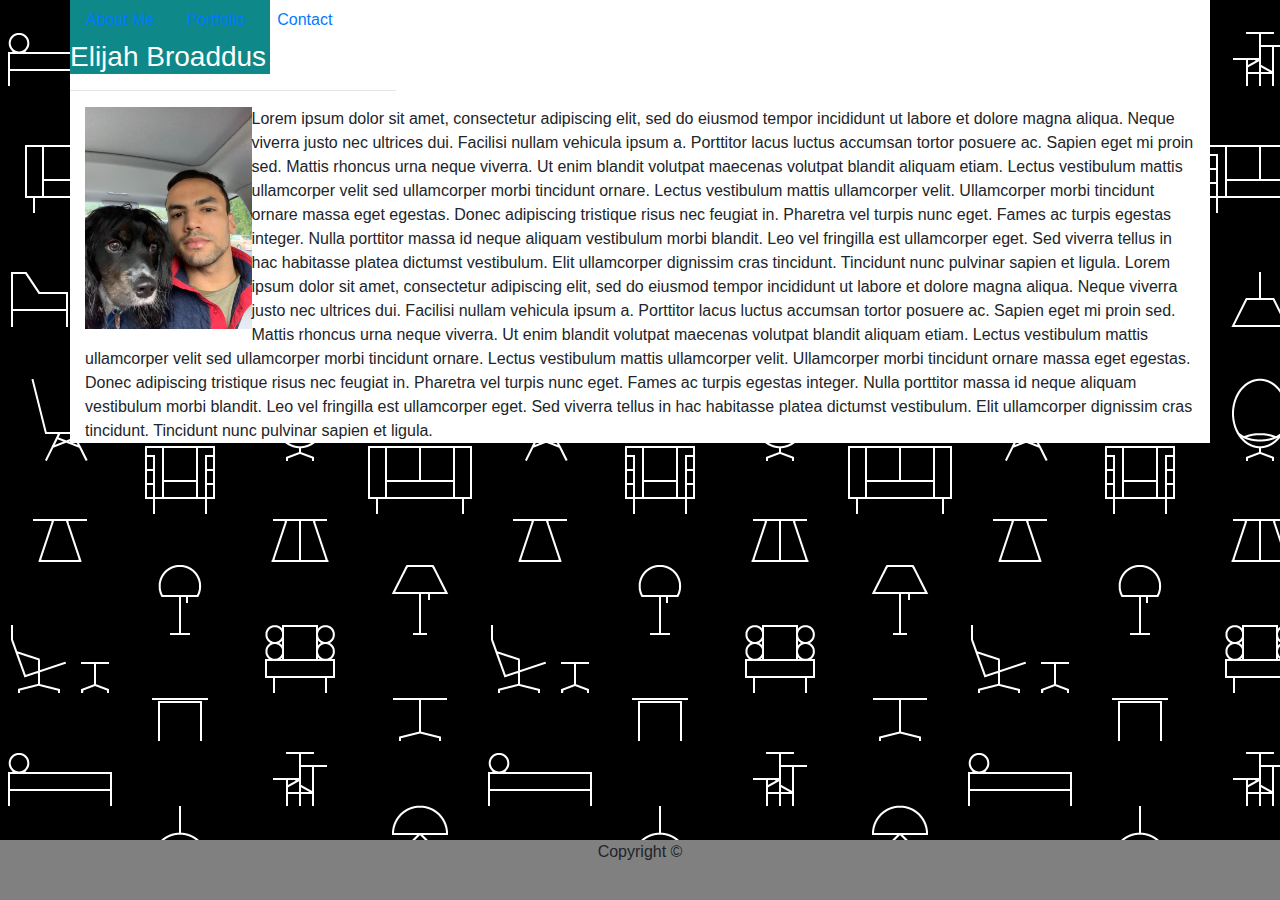
==== index.html @ 8c869a56 "git@github.com:elijahlb/Bootstrap-Portfolio.git" ====
<!doctype html> 
<html>
    <head>
        <link rel='stylesheet' type='text/css' href='assets/css/index.css'>
        <link rel="stylesheet" href="https://stackpath.bootstrapcdn.com/bootstrap/4.3.1/css/bootstrap.min.css" integrity="sha384-ggOyR0iXCbMQv3Xipma34MD+dH/1fQ784/j6cY/iJTQUOhcWr7x9JvoRxT2MZw1T" crossorigin="anonymous">
        <title>Elijah Broaddus - About Me</title>
    </head>
    <body>
        <div class='container'>
            <div class='row'>
        <div class='header'>
        <nav class='mr-5'>
        <ul class="nav justify-content-end">
            <li class="nav-item">
                <a class="nav-link active" href="index.html">About Me</a>
            </li>
            <li class="nav-item">
                <a class="nav-link" href="portfolio.html">Portfolio</a>
            </li>
            <li class="nav-item">
                 <a class="nav-link" href="contact.html">Contact</a>
            </li>
        </ul>
        </nav>
        <h3>Elijah Broaddus</h3>
        <hr>
        </div>
        </div>
        </div>
        <div class='container'>
                <img src='assets/images/unnamed.jpg' class='float-left' style='width:15%'>
                 <p>Lorem ipsum dolor sit amet, consectetur adipiscing elit, 
                    sed do eiusmod tempor incididunt ut labore et dolore magna aliqua. 
                    Neque viverra justo nec ultrices dui. Facilisi nullam vehicula ipsum a. 
                    Porttitor lacus luctus accumsan tortor posuere ac. Sapien eget mi proin sed. 
                    Mattis rhoncus urna neque viverra. Ut enim blandit volutpat maecenas 
                    volutpat blandit aliquam etiam. Lectus vestibulum mattis ullamcorper velit sed 
                    ullamcorper morbi tincidunt ornare. Lectus vestibulum mattis ullamcorper velit. 
                    Ullamcorper morbi tincidunt ornare massa eget egestas. Donec adipiscing tristique 
                    risus nec feugiat in. Pharetra vel turpis nunc eget. Fames ac turpis egestas integer. 
                    Nulla porttitor massa id neque aliquam vestibulum morbi blandit. Leo vel fringilla 
                    est ullamcorper eget. Sed viverra tellus in hac habitasse platea dictumst vestibulum. 
                    Elit ullamcorper dignissim cras tincidunt. Tincidunt nunc pulvinar sapien et ligula.
                    Lorem ipsum dolor sit amet, consectetur adipiscing elit, 
                    sed do eiusmod tempor incididunt ut labore et dolore magna aliqua. 
                    Neque viverra justo nec ultrices dui. Facilisi nullam vehicula ipsum a. 
                    Porttitor lacus luctus accumsan tortor posuere ac. Sapien eget mi proin sed. 
                    Mattis rhoncus urna neque viverra. Ut enim blandit volutpat maecenas 
                    volutpat blandit aliquam etiam. Lectus vestibulum mattis ullamcorper velit sed 
                    ullamcorper morbi tincidunt ornare. Lectus vestibulum mattis ullamcorper velit. 
                    Ullamcorper morbi tincidunt ornare massa eget egestas. Donec adipiscing tristique 
                    risus nec feugiat in. Pharetra vel turpis nunc eget. Fames ac turpis egestas integer. 
                    Nulla porttitor massa id neque aliquam vestibulum morbi blandit. Leo vel fringilla 
                    est ullamcorper eget. Sed viverra tellus in hac habitasse platea dictumst vestibulum. 
                    Elit ullamcorper dignissim cras tincidunt. Tincidunt nunc pulvinar sapien et ligula.</p>
        </div>
        
        <footer class='fixed-bottom'>
            <div class='text-center'>Copyright &copy;</div>
        </footer>
            <script src="https://code.jquery.com/jquery-3.3.1.slim.min.js" integrity="sha384-q8i/X+965DzO0rT7abK41JStQIAqVgRVzpbzo5smXKp4YfRvH+8abtTE1Pi6jizo" crossorigin="anonymous"></script>
            <script src="https://cdnjs.cloudflare.com/ajax/libs/popper.js/1.14.7/umd/popper.min.js" integrity="sha384-UO2eT0CpHqdSJQ6hJty5KVphtPhzWj9WO1clHTMGa3JDZwrnQq4sF86dIHNDz0W1" crossorigin="anonymous"></script>
            <script src="https://stackpath.bootstrapcdn.com/bootstrap/4.3.1/js/bootstrap.min.js" integrity="sha384-JjSmVgyd0p3pXB1rRibZUAYoIIy6OrQ6VrjIEaFf/nJGzIxFDsf4x0xIM+B07jRM" crossorigin="anonymous"></script>
    </body>
</html>
---- assets/css/index.css ----
.header {
    background-color: white;
}

body {
    background-image:url('../images/retro-furnish.png');
}

h3 {
    background-color: rgb(14, 136, 136);
    width:200px;
    
    color:white;
}

nav {
    position:relative;
    float:right;
    color:black;
}


.container {
    background-color:white;
}

footer {
    background-color:gray;
    height:60px;
    border-top:10px rgb(14, 136, 136);
}
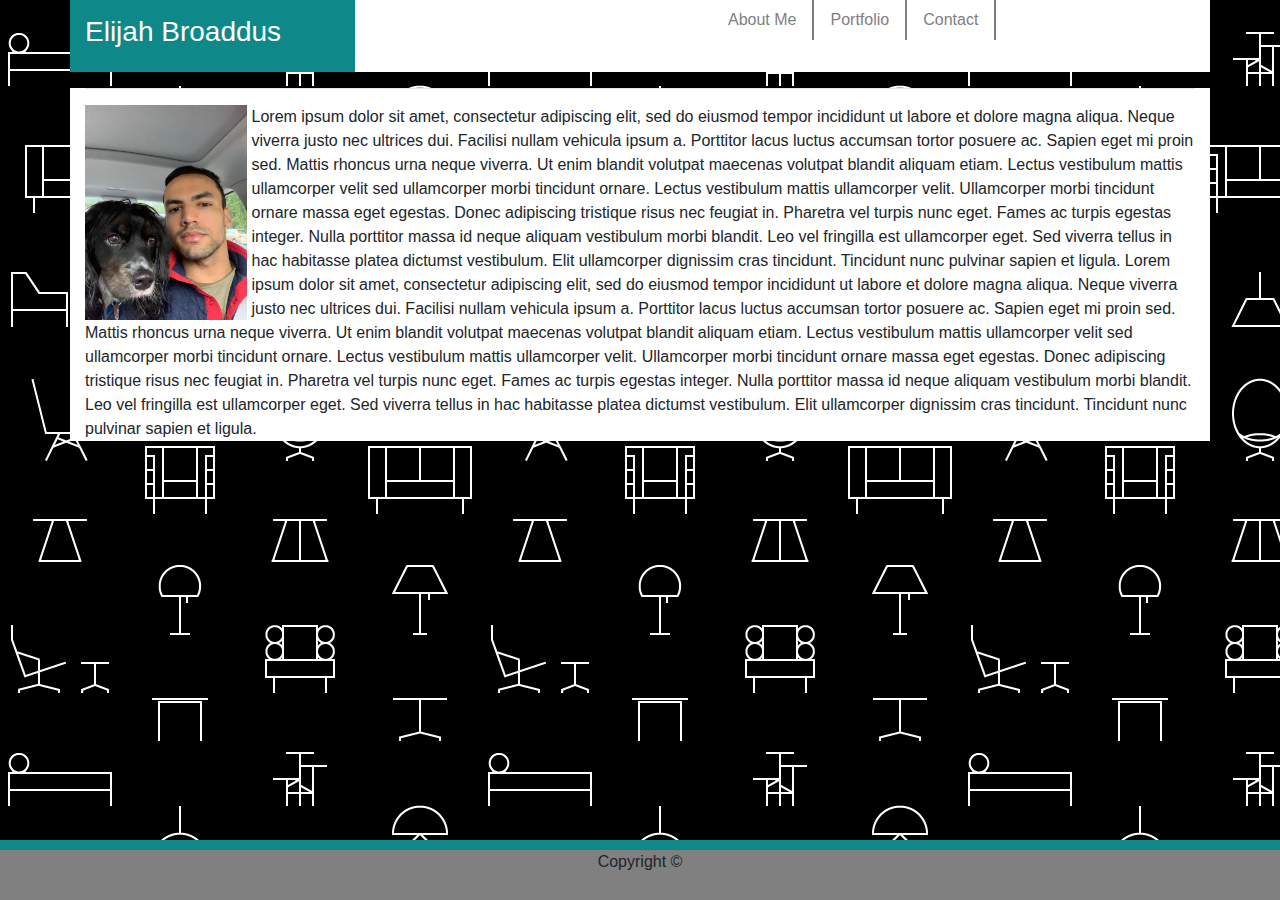
==== commit 50c580e6: "git@github.com:elijahlb/Bootstrap-Portfolio.git" ====
--- a/index.html
+++ b/index.html
@@ -7,9 +7,14 @@
     </head>
     <body>
         <div class='container'>
-            <div class='row'>
+            <div class='row' >
+        <div id="name">        
+                <h3>Elijah Broaddus</h3>
+        </div>
+
+
         <div class='header'>
-        <nav class='mr-5'>
+        <nav>
         <ul class="nav justify-content-end">
             <li class="nav-item">
                 <a class="nav-link active" href="index.html">About Me</a>
@@ -22,13 +27,14 @@
             </li>
         </ul>
         </nav>
-        <h3>Elijah Broaddus</h3>
-        <hr>
         </div>
+
+
         </div>
         </div>
         <div class='container'>
-                <img src='assets/images/unnamed.jpg' class='float-left' style='width:15%'>
+            <hr>
+                <img id='myface' src='assets/images/unnamed.jpg' class='float-left' class='pr-5' style='width:15%'>
                  <p>Lorem ipsum dolor sit amet, consectetur adipiscing elit, 
                     sed do eiusmod tempor incididunt ut labore et dolore magna aliqua. 
                     Neque viverra justo nec ultrices dui. Facilisi nullam vehicula ipsum a. 
--- a/assets/css/index.css
+++ b/assets/css/index.css
@@ -1,25 +1,45 @@
 
 .header {
     background-color: white;
+    position:relative;
+    float:right;
+    left:30%;
+    color:black;
+    
 }
 
 body {
     background-image:url('../images/retro-furnish.png');
+    border-bottom: rgb(14, 136, 136);
 }
 
-h3 {
+#name {
     background-color: rgb(14, 136, 136);
-    width:200px;
-    
+    width:25%;
+    float:left;
     color:white;
+    padding:15px;
+    margin-right:15px;
 }
 
-nav {
-    position:relative;
-    float:right;
-    color:black;
+#myface {
+    padding-right:5px;
 }
 
+
+ul li {
+    border-right: 2px solid gray;
+    color:gray;
+}
+ul.nav li a, ul.nav li a:visited {
+    color: gray;
+}
+ul.nav li a:hover, ul.nav li a:active {
+    color: gray;
+}
+ul.nav li.active a {
+    color: gray;
+}
 
 .container {
     background-color:white;
@@ -28,7 +48,9 @@
 footer {
     background-color:gray;
     height:60px;
-    border-top:10px rgb(14, 136, 136);
+    border-top:10px solid rgb(14, 136, 136);
 }
 
 
+
+
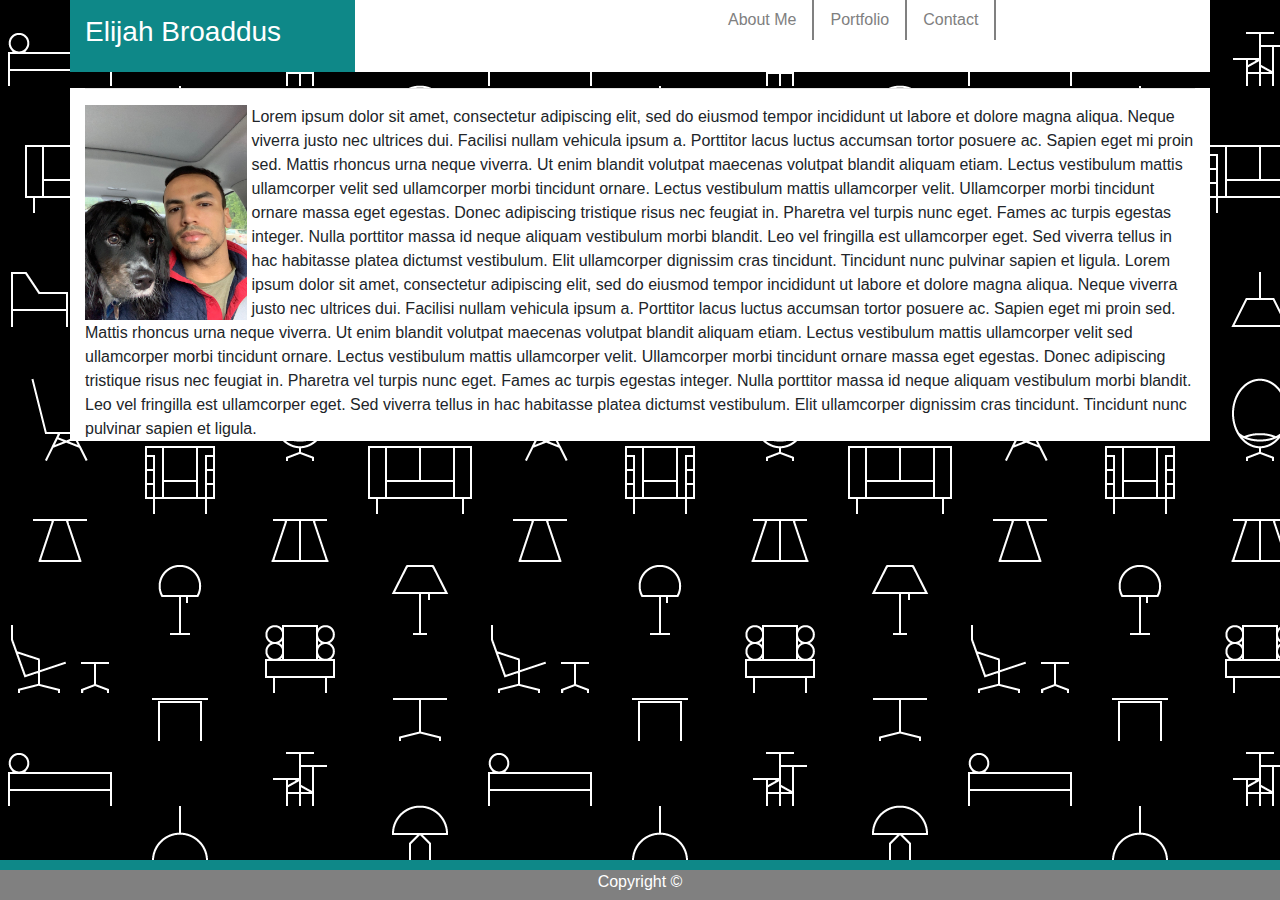
==== commit caa22b3f: "git@github.com:elijahlb/Bootstrap-Portfolio.git" ====
--- a/index.html
+++ b/index.html
@@ -34,7 +34,7 @@
         </div>
         <div class='container'>
             <hr>
-                <img id='myface' src='assets/images/unnamed.jpg' class='float-left' class='pr-5' style='width:15%'>
+                <img id='myface' src='assets/images/unnamed.jpg' class='float-left' style='width:15%'>
                  <p>Lorem ipsum dolor sit amet, consectetur adipiscing elit, 
                     sed do eiusmod tempor incididunt ut labore et dolore magna aliqua. 
                     Neque viverra justo nec ultrices dui. Facilisi nullam vehicula ipsum a. 
--- a/assets/css/index.css
+++ b/assets/css/index.css
@@ -4,8 +4,7 @@
     position:relative;
     float:right;
     left:30%;
-    color:black;
-    
+    color:black;   
 }
 
 body {
@@ -45,10 +44,30 @@
     background-color:white;
 }
 
+form {
+    margin:10px;
+}
+
+button {
+   color:rgb(14, 136, 136);
+}
+
+.imagewrapper {
+    position:absolute;
+    z-index:5;
+    margin-top:90px;
+    text-align:center;
+   left:15px;
+   background-color:rgb(14, 136, 136);
+   color:white;
+   width:33%;
+}
+
 footer {
     background-color:gray;
-    height:60px;
+    height:40px;
     border-top:10px solid rgb(14, 136, 136);
+    color:white;
 }
 
 
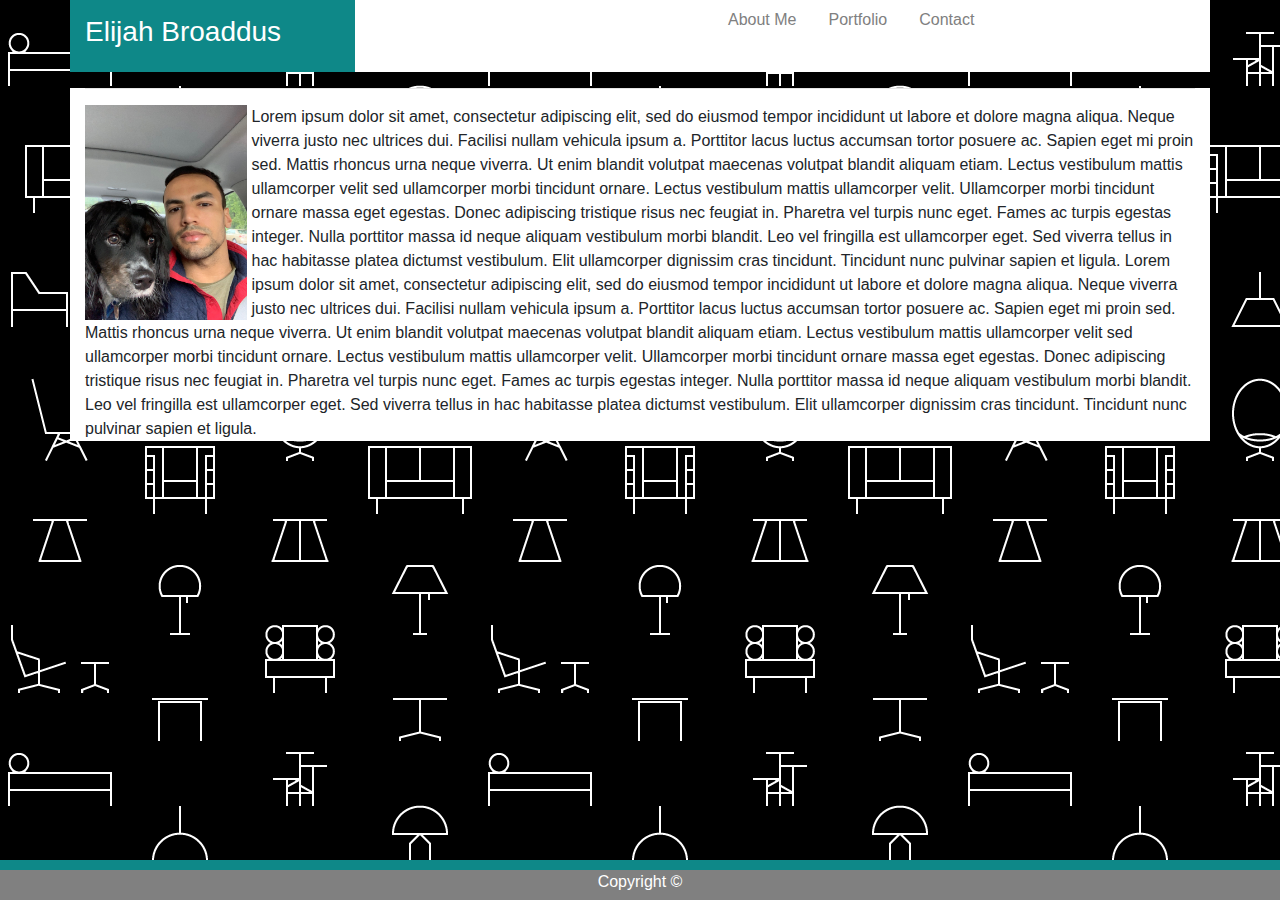
==== commit f8b1c083: "corrected html" ====
--- a/index.html
+++ b/index.html
@@ -34,7 +34,7 @@
         </div>
         <div class='container'>
             <hr>
-                <img id='myface' src='assets/images/unnamed.jpg' class='float-left' style='width:15%'>
+                <img id='myface' src='assets/images/unnamed.jpg' class='float-left' style='width:15%' alt="my picture">
                  <p>Lorem ipsum dolor sit amet, consectetur adipiscing elit, 
                     sed do eiusmod tempor incididunt ut labore et dolore magna aliqua. 
                     Neque viverra justo nec ultrices dui. Facilisi nullam vehicula ipsum a. 
--- a/assets/css/index.css
+++ b/assets/css/index.css
@@ -27,7 +27,6 @@
 
 
 ul li {
-    border-right: 2px solid gray;
     color:gray;
 }
 ul.nav li a, ul.nav li a:visited {
@@ -70,6 +69,22 @@
     color:white;
 }
 
+@media only screen and (max-width: 640px) {
+    #name {
+        width:600px;
+        text-align:center;
+    }
+    nav {
+        margin-left:-45px;
+    }
+    img {
+        margin-bottom:5px;
+    }
+}
 
 
 
+
+
+
+
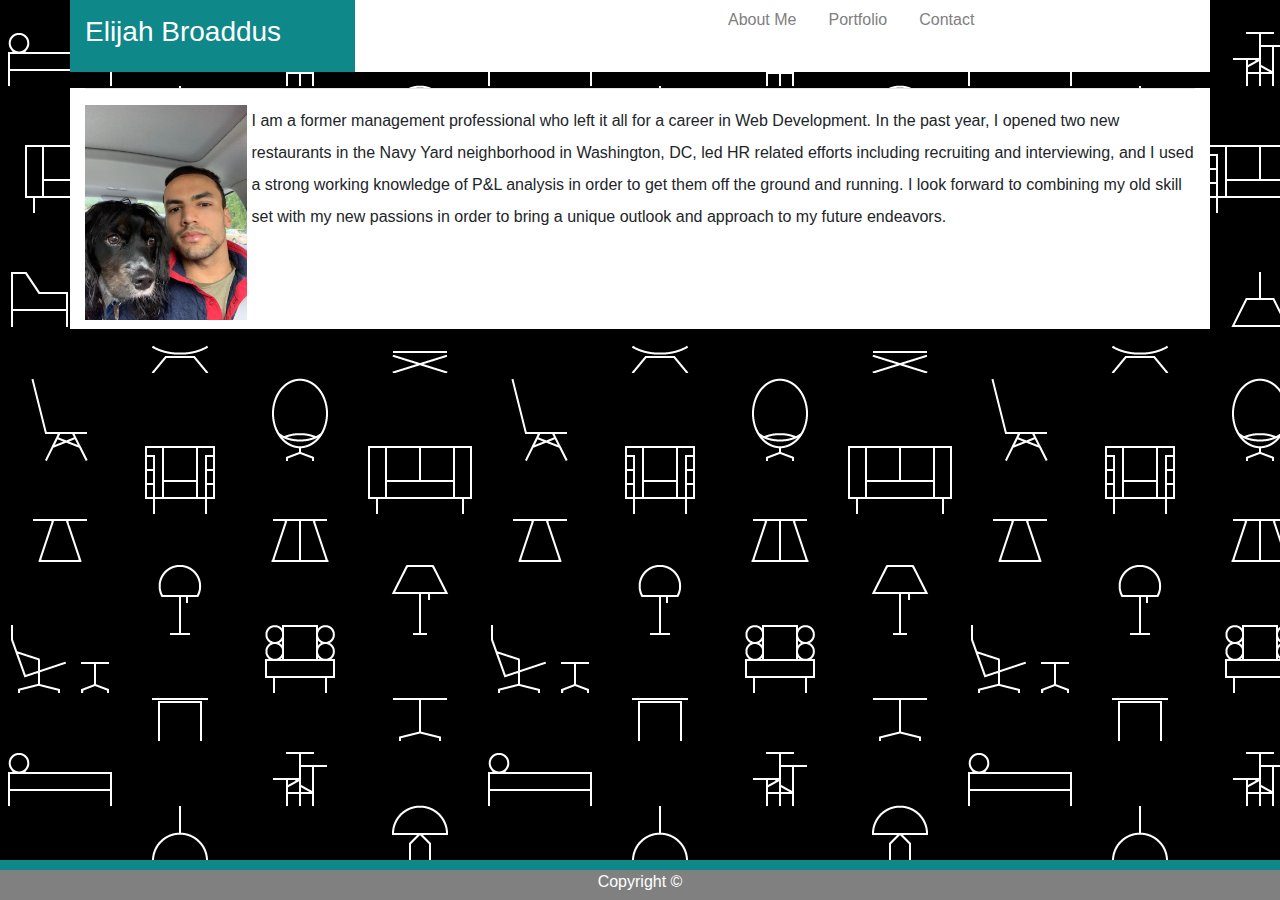
==== commit 3e6def93: "changed about me" ====
--- a/index.html
+++ b/index.html
@@ -1,5 +1,5 @@
 <!doctype html> 
-<html>
+<html lang='en'>
     <head>
         <link rel='stylesheet' type='text/css' href='assets/css/index.css'>
         <link rel="stylesheet" href="https://stackpath.bootstrapcdn.com/bootstrap/4.3.1/css/bootstrap.min.css" integrity="sha384-ggOyR0iXCbMQv3Xipma34MD+dH/1fQ784/j6cY/iJTQUOhcWr7x9JvoRxT2MZw1T" crossorigin="anonymous">
@@ -35,30 +35,17 @@
         <div class='container'>
             <hr>
                 <img id='myface' src='assets/images/unnamed.jpg' class='float-left' style='width:15%' alt="my picture">
-                 <p>Lorem ipsum dolor sit amet, consectetur adipiscing elit, 
-                    sed do eiusmod tempor incididunt ut labore et dolore magna aliqua. 
-                    Neque viverra justo nec ultrices dui. Facilisi nullam vehicula ipsum a. 
-                    Porttitor lacus luctus accumsan tortor posuere ac. Sapien eget mi proin sed. 
-                    Mattis rhoncus urna neque viverra. Ut enim blandit volutpat maecenas 
-                    volutpat blandit aliquam etiam. Lectus vestibulum mattis ullamcorper velit sed 
-                    ullamcorper morbi tincidunt ornare. Lectus vestibulum mattis ullamcorper velit. 
-                    Ullamcorper morbi tincidunt ornare massa eget egestas. Donec adipiscing tristique 
-                    risus nec feugiat in. Pharetra vel turpis nunc eget. Fames ac turpis egestas integer. 
-                    Nulla porttitor massa id neque aliquam vestibulum morbi blandit. Leo vel fringilla 
-                    est ullamcorper eget. Sed viverra tellus in hac habitasse platea dictumst vestibulum. 
-                    Elit ullamcorper dignissim cras tincidunt. Tincidunt nunc pulvinar sapien et ligula.
-                    Lorem ipsum dolor sit amet, consectetur adipiscing elit, 
-                    sed do eiusmod tempor incididunt ut labore et dolore magna aliqua. 
-                    Neque viverra justo nec ultrices dui. Facilisi nullam vehicula ipsum a. 
-                    Porttitor lacus luctus accumsan tortor posuere ac. Sapien eget mi proin sed. 
-                    Mattis rhoncus urna neque viverra. Ut enim blandit volutpat maecenas 
-                    volutpat blandit aliquam etiam. Lectus vestibulum mattis ullamcorper velit sed 
-                    ullamcorper morbi tincidunt ornare. Lectus vestibulum mattis ullamcorper velit. 
-                    Ullamcorper morbi tincidunt ornare massa eget egestas. Donec adipiscing tristique 
-                    risus nec feugiat in. Pharetra vel turpis nunc eget. Fames ac turpis egestas integer. 
-                    Nulla porttitor massa id neque aliquam vestibulum morbi blandit. Leo vel fringilla 
-                    est ullamcorper eget. Sed viverra tellus in hac habitasse platea dictumst vestibulum. 
-                    Elit ullamcorper dignissim cras tincidunt. Tincidunt nunc pulvinar sapien et ligula.</p>
+                 <p>I am a former management professional who left it all for a career in Web Development.
+                      In the past year, I opened two new restaurants in the Navy Yard neighborhood in 
+                      Washington, DC, led HR related efforts including recruiting and interviewing, 
+                      and I used a strong working knowledge of P&L analysis in order to get them off 
+                      the ground and running. I look forward to combining my old skill set with my new passions 
+                      in order to bring a unique outlook and approach to my future endeavors.
+                    <br>
+                    <br>
+                    <br>
+                    <br>
+                </p>
         </div>
         
         <footer class='fixed-bottom'>
--- a/assets/css/index.css
+++ b/assets/css/index.css
@@ -23,6 +23,9 @@
 
 #myface {
     padding-right:5px;
+}
+p{
+    line-height:2;
 }
 
 
